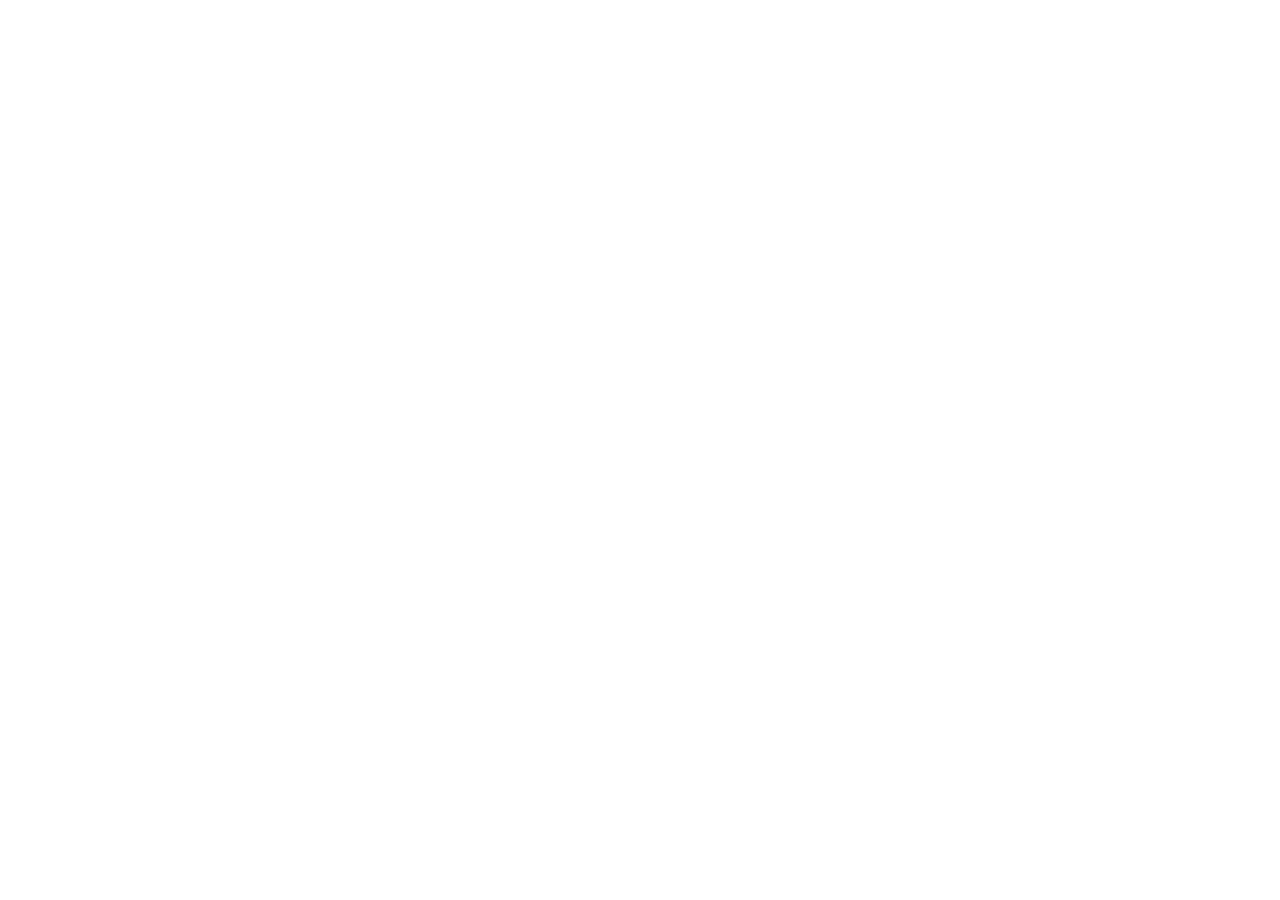
==== index.html @ c4bfc7aa "Create index.html" ====
<!DOCTYPE html>
<meta charset="utf-8">
<style>

body {
  margin: 40px;
  font: 14px Helvetica Neue;
}

div {
  position: relative;
  overflow: hidden;
}

span {
  display: inline-block;
  position: absolute;
  height: 16px;
}

.progress {
  border: solid 1px #ccc;
  background: #eee;
}

.progress .value {
  background: #3182bd;
}

</style>
<body>
<script src="//d3js.org/d3.v3.min.js"></script>
<script>

var id = 0xffff;

function create() {
  var duration = 5000 + Math.random() * 25000;

  var div = d3.select("body").insert("div", "div");

  div.append("span")
      .style("width", "74px")
      .style("text-align", "right")
      .text(++id);

  div.append("span")
      .attr("class", "progress")
      .style("width", "240px")
      .style("left", "80px")
    .append("span")
      .attr("class", "value")
    .transition()
      .duration(duration)
      .ease("linear")
      .style("width", "100%");

  div.transition()
      .style("height", "20px")
    .transition()
      .delay(duration)
      .style("height", "0px")
      .remove();

  setTimeout(create, Math.random() * 10000);
}

create();
create();
create();
create();
create();

</script>
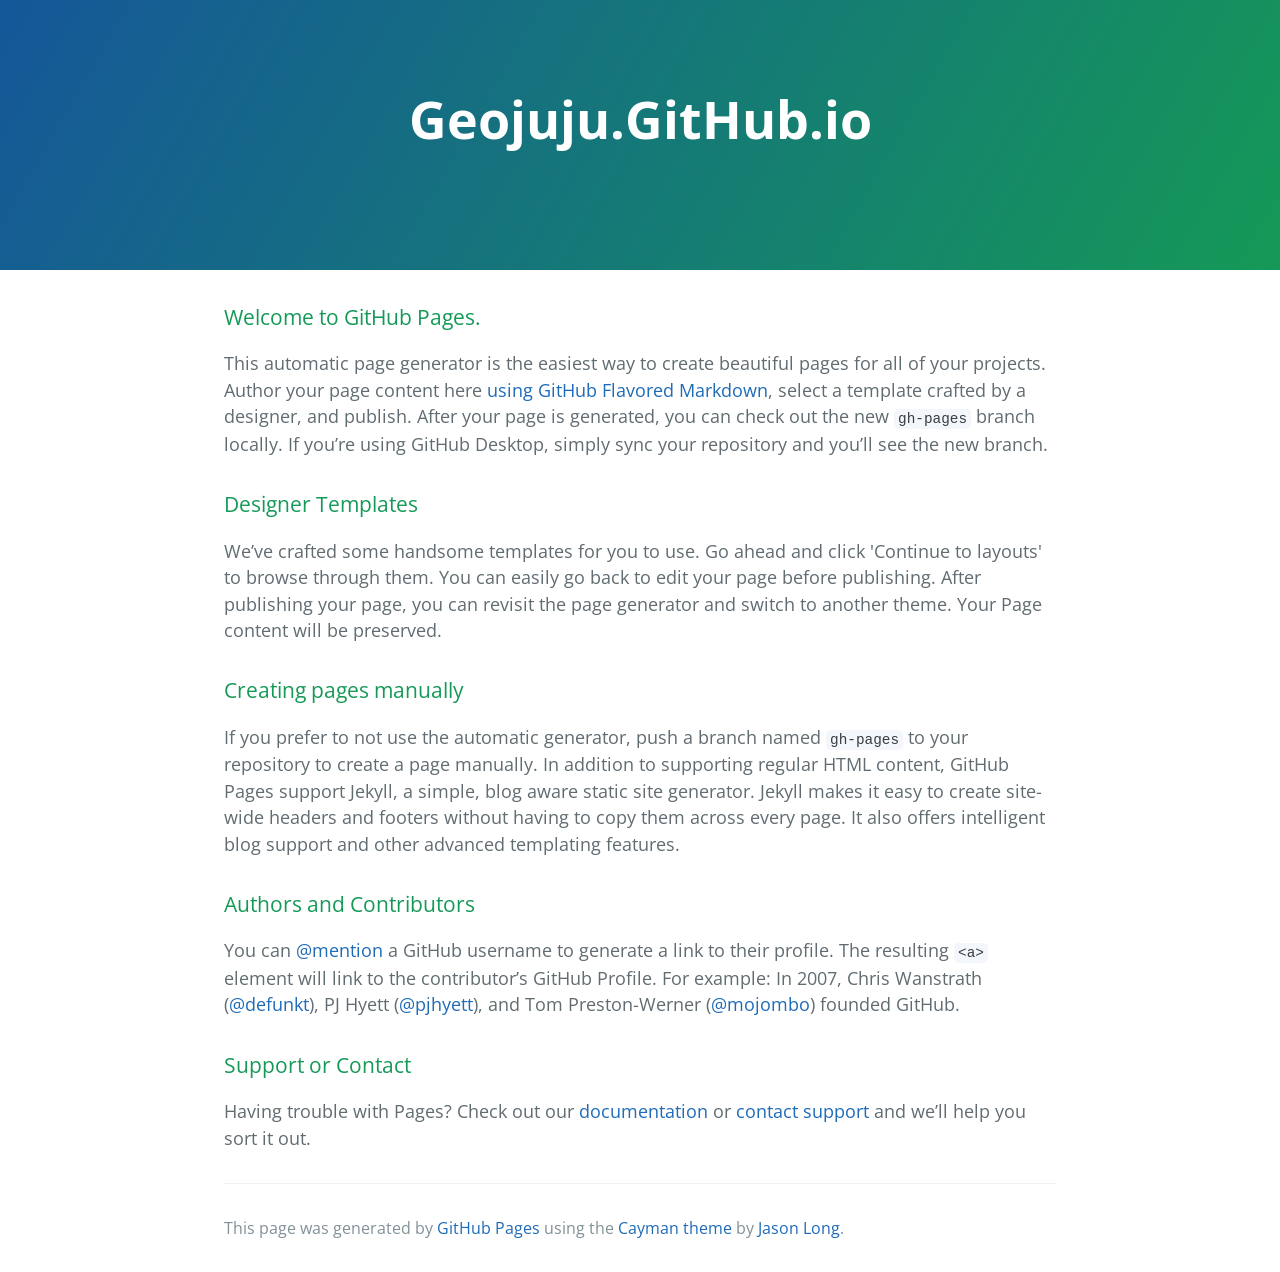
==== commit 1d6c865d: "Replace master branch with page content via GitHub" ====
--- a/index.html
+++ b/index.html
@@ -1,74 +1,53 @@
 <!DOCTYPE html>
-<meta charset="utf-8">
-<style>
+<html lang="en-us">
+  <head>
+    <meta charset="UTF-8">
+    <title>Geojuju.GitHub.io by geojuju</title>
+    <meta name="viewport" content="width=device-width, initial-scale=1">
+    <link rel="stylesheet" type="text/css" href="stylesheets/normalize.css" media="screen">
+    <link href='https://fonts.googleapis.com/css?family=Open+Sans:400,700' rel='stylesheet' type='text/css'>
+    <link rel="stylesheet" type="text/css" href="stylesheets/stylesheet.css" media="screen">
+    <link rel="stylesheet" type="text/css" href="stylesheets/github-light.css" media="screen">
+  </head>
+  <body>
+    <section class="page-header">
+      <h1 class="project-name">Geojuju.GitHub.io</h1>
+      <h2 class="project-tagline"></h2>
+    </section>
 
-body {
-  margin: 40px;
-  font: 14px Helvetica Neue;
-}
+    <section class="main-content">
+      <h3>
+<a id="welcome-to-github-pages" class="anchor" href="#welcome-to-github-pages" aria-hidden="true"><span aria-hidden="true" class="octicon octicon-link"></span></a>Welcome to GitHub Pages.</h3>
 
-div {
-  position: relative;
-  overflow: hidden;
-}
+<p>This automatic page generator is the easiest way to create beautiful pages for all of your projects. Author your page content here <a href="https://guides.github.com/features/mastering-markdown/">using GitHub Flavored Markdown</a>, select a template crafted by a designer, and publish. After your page is generated, you can check out the new <code>gh-pages</code> branch locally. If you’re using GitHub Desktop, simply sync your repository and you’ll see the new branch.</p>
 
-span {
-  display: inline-block;
-  position: absolute;
-  height: 16px;
-}
+<h3>
+<a id="designer-templates" class="anchor" href="#designer-templates" aria-hidden="true"><span aria-hidden="true" class="octicon octicon-link"></span></a>Designer Templates</h3>
 
-.progress {
-  border: solid 1px #ccc;
-  background: #eee;
-}
+<p>We’ve crafted some handsome templates for you to use. Go ahead and click 'Continue to layouts' to browse through them. You can easily go back to edit your page before publishing. After publishing your page, you can revisit the page generator and switch to another theme. Your Page content will be preserved.</p>
 
-.progress .value {
-  background: #3182bd;
-}
+<h3>
+<a id="creating-pages-manually" class="anchor" href="#creating-pages-manually" aria-hidden="true"><span aria-hidden="true" class="octicon octicon-link"></span></a>Creating pages manually</h3>
 
-</style>
-<body>
-<script src="//d3js.org/d3.v3.min.js"></script>
-<script>
+<p>If you prefer to not use the automatic generator, push a branch named <code>gh-pages</code> to your repository to create a page manually. In addition to supporting regular HTML content, GitHub Pages support Jekyll, a simple, blog aware static site generator. Jekyll makes it easy to create site-wide headers and footers without having to copy them across every page. It also offers intelligent blog support and other advanced templating features.</p>
 
-var id = 0xffff;
+<h3>
+<a id="authors-and-contributors" class="anchor" href="#authors-and-contributors" aria-hidden="true"><span aria-hidden="true" class="octicon octicon-link"></span></a>Authors and Contributors</h3>
 
-function create() {
-  var duration = 5000 + Math.random() * 25000;
+<p>You can <a href="https://help.github.com/articles/basic-writing-and-formatting-syntax/#mentioning-users-and-teams" class="user-mention">@mention</a> a GitHub username to generate a link to their profile. The resulting <code>&lt;a&gt;</code> element will link to the contributor’s GitHub Profile. For example: In 2007, Chris Wanstrath (<a href="https://github.com/defunkt" class="user-mention">@defunkt</a>), PJ Hyett (<a href="https://github.com/pjhyett" class="user-mention">@pjhyett</a>), and Tom Preston-Werner (<a href="https://github.com/mojombo" class="user-mention">@mojombo</a>) founded GitHub.</p>
 
-  var div = d3.select("body").insert("div", "div");
+<h3>
+<a id="support-or-contact" class="anchor" href="#support-or-contact" aria-hidden="true"><span aria-hidden="true" class="octicon octicon-link"></span></a>Support or Contact</h3>
 
-  div.append("span")
-      .style("width", "74px")
-      .style("text-align", "right")
-      .text(++id);
+<p>Having trouble with Pages? Check out our <a href="https://help.github.com/pages">documentation</a> or <a href="https://github.com/contact">contact support</a> and we’ll help you sort it out.</p>
 
-  div.append("span")
-      .attr("class", "progress")
-      .style("width", "240px")
-      .style("left", "80px")
-    .append("span")
-      .attr("class", "value")
-    .transition()
-      .duration(duration)
-      .ease("linear")
-      .style("width", "100%");
+      <footer class="site-footer">
 
-  div.transition()
-      .style("height", "20px")
-    .transition()
-      .delay(duration)
-      .style("height", "0px")
-      .remove();
+        <span class="site-footer-credits">This page was generated by <a href="https://pages.github.com">GitHub Pages</a> using the <a href="https://github.com/jasonlong/cayman-theme">Cayman theme</a> by <a href="https://twitter.com/jasonlong">Jason Long</a>.</span>
+      </footer>
 
-  setTimeout(create, Math.random() * 10000);
-}
+    </section>
 
-create();
-create();
-create();
-create();
-create();
-
-</script>
+  
+  </body>
+</html>
--- a/stylesheets/stylesheet.css
+++ b/stylesheets/stylesheet.css
@@ -0,0 +1,245 @@
+* {
+  box-sizing: border-box; }
+
+body {
+  padding: 0;
+  margin: 0;
+  font-family: "Open Sans", "Helvetica Neue", Helvetica, Arial, sans-serif;
+  font-size: 16px;
+  line-height: 1.5;
+  color: #606c71; }
+
+a {
+  color: #1e6bb8;
+  text-decoration: none; }
+  a:hover {
+    text-decoration: underline; }
+
+.btn {
+  display: inline-block;
+  margin-bottom: 1rem;
+  color: rgba(255, 255, 255, 0.7);
+  background-color: rgba(255, 255, 255, 0.08);
+  border-color: rgba(255, 255, 255, 0.2);
+  border-style: solid;
+  border-width: 1px;
+  border-radius: 0.3rem;
+  transition: color 0.2s, background-color 0.2s, border-color 0.2s; }
+  .btn + .btn {
+    margin-left: 1rem; }
+
+.btn:hover {
+  color: rgba(255, 255, 255, 0.8);
+  text-decoration: none;
+  background-color: rgba(255, 255, 255, 0.2);
+  border-color: rgba(255, 255, 255, 0.3); }
+
+@media screen and (min-width: 64em) {
+  .btn {
+    padding: 0.75rem 1rem; } }
+
+@media screen and (min-width: 42em) and (max-width: 64em) {
+  .btn {
+    padding: 0.6rem 0.9rem;
+    font-size: 0.9rem; } }
+
+@media screen and (max-width: 42em) {
+  .btn {
+    display: block;
+    width: 100%;
+    padding: 0.75rem;
+    font-size: 0.9rem; }
+    .btn + .btn {
+      margin-top: 1rem;
+      margin-left: 0; } }
+
+.page-header {
+  color: #fff;
+  text-align: center;
+  background-color: #159957;
+  background-image: linear-gradient(120deg, #155799, #159957); }
+
+@media screen and (min-width: 64em) {
+  .page-header {
+    padding: 5rem 6rem; } }
+
+@media screen and (min-width: 42em) and (max-width: 64em) {
+  .page-header {
+    padding: 3rem 4rem; } }
+
+@media screen and (max-width: 42em) {
+  .page-header {
+    padding: 2rem 1rem; } }
+
+.project-name {
+  margin-top: 0;
+  margin-bottom: 0.1rem; }
+
+@media screen and (min-width: 64em) {
+  .project-name {
+    font-size: 3.25rem; } }
+
+@media screen and (min-width: 42em) and (max-width: 64em) {
+  .project-name {
+    font-size: 2.25rem; } }
+
+@media screen and (max-width: 42em) {
+  .project-name {
+    font-size: 1.75rem; } }
+
+.project-tagline {
+  margin-bottom: 2rem;
+  font-weight: normal;
+  opacity: 0.7; }
+
+@media screen and (min-width: 64em) {
+  .project-tagline {
+    font-size: 1.25rem; } }
+
+@media screen and (min-width: 42em) and (max-width: 64em) {
+  .project-tagline {
+    font-size: 1.15rem; } }
+
+@media screen and (max-width: 42em) {
+  .project-tagline {
+    font-size: 1rem; } }
+
+.main-content :first-child {
+  margin-top: 0; }
+.main-content img {
+  max-width: 100%; }
+.main-content h1, .main-content h2, .main-content h3, .main-content h4, .main-content h5, .main-content h6 {
+  margin-top: 2rem;
+  margin-bottom: 1rem;
+  font-weight: normal;
+  color: #159957; }
+.main-content p {
+  margin-bottom: 1em; }
+.main-content code {
+  padding: 2px 4px;
+  font-family: Consolas, "Liberation Mono", Menlo, Courier, monospace;
+  font-size: 0.9rem;
+  color: #383e41;
+  background-color: #f3f6fa;
+  border-radius: 0.3rem; }
+.main-content pre {
+  padding: 0.8rem;
+  margin-top: 0;
+  margin-bottom: 1rem;
+  font: 1rem Consolas, "Liberation Mono", Menlo, Courier, monospace;
+  color: #567482;
+  word-wrap: normal;
+  background-color: #f3f6fa;
+  border: solid 1px #dce6f0;
+  border-radius: 0.3rem; }
+  .main-content pre > code {
+    padding: 0;
+    margin: 0;
+    font-size: 0.9rem;
+    color: #567482;
+    word-break: normal;
+    white-space: pre;
+    background: transparent;
+    border: 0; }
+.main-content .highlight {
+  margin-bottom: 1rem; }
+  .main-content .highlight pre {
+    margin-bottom: 0;
+    word-break: normal; }
+.main-content .highlight pre, .main-content pre {
+  padding: 0.8rem;
+  overflow: auto;
+  font-size: 0.9rem;
+  line-height: 1.45;
+  border-radius: 0.3rem; }
+.main-content pre code, .main-content pre tt {
+  display: inline;
+  max-width: initial;
+  padding: 0;
+  margin: 0;
+  overflow: initial;
+  line-height: inherit;
+  word-wrap: normal;
+  background-color: transparent;
+  border: 0; }
+  .main-content pre code:before, .main-content pre code:after, .main-content pre tt:before, .main-content pre tt:after {
+    content: normal; }
+.main-content ul, .main-content ol {
+  margin-top: 0; }
+.main-content blockquote {
+  padding: 0 1rem;
+  margin-left: 0;
+  color: #819198;
+  border-left: 0.3rem solid #dce6f0; }
+  .main-content blockquote > :first-child {
+    margin-top: 0; }
+  .main-content blockquote > :last-child {
+    margin-bottom: 0; }
+.main-content table {
+  display: block;
+  width: 100%;
+  overflow: auto;
+  word-break: normal;
+  word-break: keep-all; }
+  .main-content table th {
+    font-weight: bold; }
+  .main-content table th, .main-content table td {
+    padding: 0.5rem 1rem;
+    border: 1px solid #e9ebec; }
+.main-content dl {
+  padding: 0; }
+  .main-content dl dt {
+    padding: 0;
+    margin-top: 1rem;
+    font-size: 1rem;
+    font-weight: bold; }
+  .main-content dl dd {
+    padding: 0;
+    margin-bottom: 1rem; }
+.main-content hr {
+  height: 2px;
+  padding: 0;
+  margin: 1rem 0;
+  background-color: #eff0f1;
+  border: 0; }
+
+@media screen and (min-width: 64em) {
+  .main-content {
+    max-width: 64rem;
+    padding: 2rem 6rem;
+    margin: 0 auto;
+    font-size: 1.1rem; } }
+
+@media screen and (min-width: 42em) and (max-width: 64em) {
+  .main-content {
+    padding: 2rem 4rem;
+    font-size: 1.1rem; } }
+
+@media screen and (max-width: 42em) {
+  .main-content {
+    padding: 2rem 1rem;
+    font-size: 1rem; } }
+
+.site-footer {
+  padding-top: 2rem;
+  margin-top: 2rem;
+  border-top: solid 1px #eff0f1; }
+
+.site-footer-owner {
+  display: block;
+  font-weight: bold; }
+
+.site-footer-credits {
+  color: #819198; }
+
+@media screen and (min-width: 64em) {
+  .site-footer {
+    font-size: 1rem; } }
+
+@media screen and (min-width: 42em) and (max-width: 64em) {
+  .site-footer {
+    font-size: 1rem; } }
+
+@media screen and (max-width: 42em) {
+  .site-footer {
+    font-size: 0.9rem; } }
--- a/stylesheets/github-light.css
+++ b/stylesheets/github-light.css
@@ -0,0 +1,116 @@
+/*
+   Copyright 2014 GitHub Inc.
+
+   Licensed under the Apache License, Version 2.0 (the "License");
+   you may not use this file except in compliance with the License.
+   You may obtain a copy of the License at
+
+       http://www.apache.org/licenses/LICENSE-2.0
+
+   Unless required by applicable law or agreed to in writing, software
+   distributed under the License is distributed on an "AS IS" BASIS,
+   WITHOUT WARRANTIES OR CONDITIONS OF ANY KIND, either express or implied.
+   See the License for the specific language governing permissions and
+   limitations under the License.
+
+*/
+
+.pl-c /* comment */ {
+  color: #969896;
+}
+
+.pl-c1      /* constant, markup.raw, meta.diff.header, meta.module-reference, meta.property-name, support, support.constant, support.variable, variable.other.constant */,
+.pl-s .pl-v /* string variable */ {
+  color: #0086b3;
+}
+
+.pl-e  /* entity */,
+.pl-en /* entity.name */ {
+  color: #795da3;
+}
+
+.pl-s .pl-s1 /* string source */,
+.pl-smi      /* storage.modifier.import, storage.modifier.package, storage.type.java, variable.other, variable.parameter.function */ {
+  color: #333;
+}
+
+.pl-ent /* entity.name.tag */ {
+  color: #63a35c;
+}
+
+.pl-k /* keyword, storage, storage.type */ {
+  color: #a71d5d;
+}
+
+.pl-pds              /* punctuation.definition.string, string.regexp.character-class */,
+.pl-s                /* string */,
+.pl-s .pl-pse .pl-s1 /* string punctuation.section.embedded source */,
+.pl-sr               /* string.regexp */,
+.pl-sr .pl-cce       /* string.regexp constant.character.escape */,
+.pl-sr .pl-sra       /* string.regexp string.regexp.arbitrary-repitition */,
+.pl-sr .pl-sre       /* string.regexp source.ruby.embedded */ {
+  color: #183691;
+}
+
+.pl-v /* variable */ {
+  color: #ed6a43;
+}
+
+.pl-id /* invalid.deprecated */ {
+  color: #b52a1d;
+}
+
+.pl-ii /* invalid.illegal */ {
+  background-color: #b52a1d;
+  color: #f8f8f8;
+}
+
+.pl-sr .pl-cce /* string.regexp constant.character.escape */ {
+  color: #63a35c;
+  font-weight: bold;
+}
+
+.pl-ml /* markup.list */ {
+  color: #693a17;
+}
+
+.pl-mh        /* markup.heading */,
+.pl-mh .pl-en /* markup.heading entity.name */,
+.pl-ms        /* meta.separator */ {
+  color: #1d3e81;
+  font-weight: bold;
+}
+
+.pl-mq /* markup.quote */ {
+  color: #008080;
+}
+
+.pl-mi /* markup.italic */ {
+  color: #333;
+  font-style: italic;
+}
+
+.pl-mb /* markup.bold */ {
+  color: #333;
+  font-weight: bold;
+}
+
+.pl-md /* markup.deleted, meta.diff.header.from-file */ {
+  background-color: #ffecec;
+  color: #bd2c00;
+}
+
+.pl-mi1 /* markup.inserted, meta.diff.header.to-file */ {
+  background-color: #eaffea;
+  color: #55a532;
+}
+
+.pl-mdr /* meta.diff.range */ {
+  color: #795da3;
+  font-weight: bold;
+}
+
+.pl-mo /* meta.output */ {
+  color: #1d3e81;
+}
+
